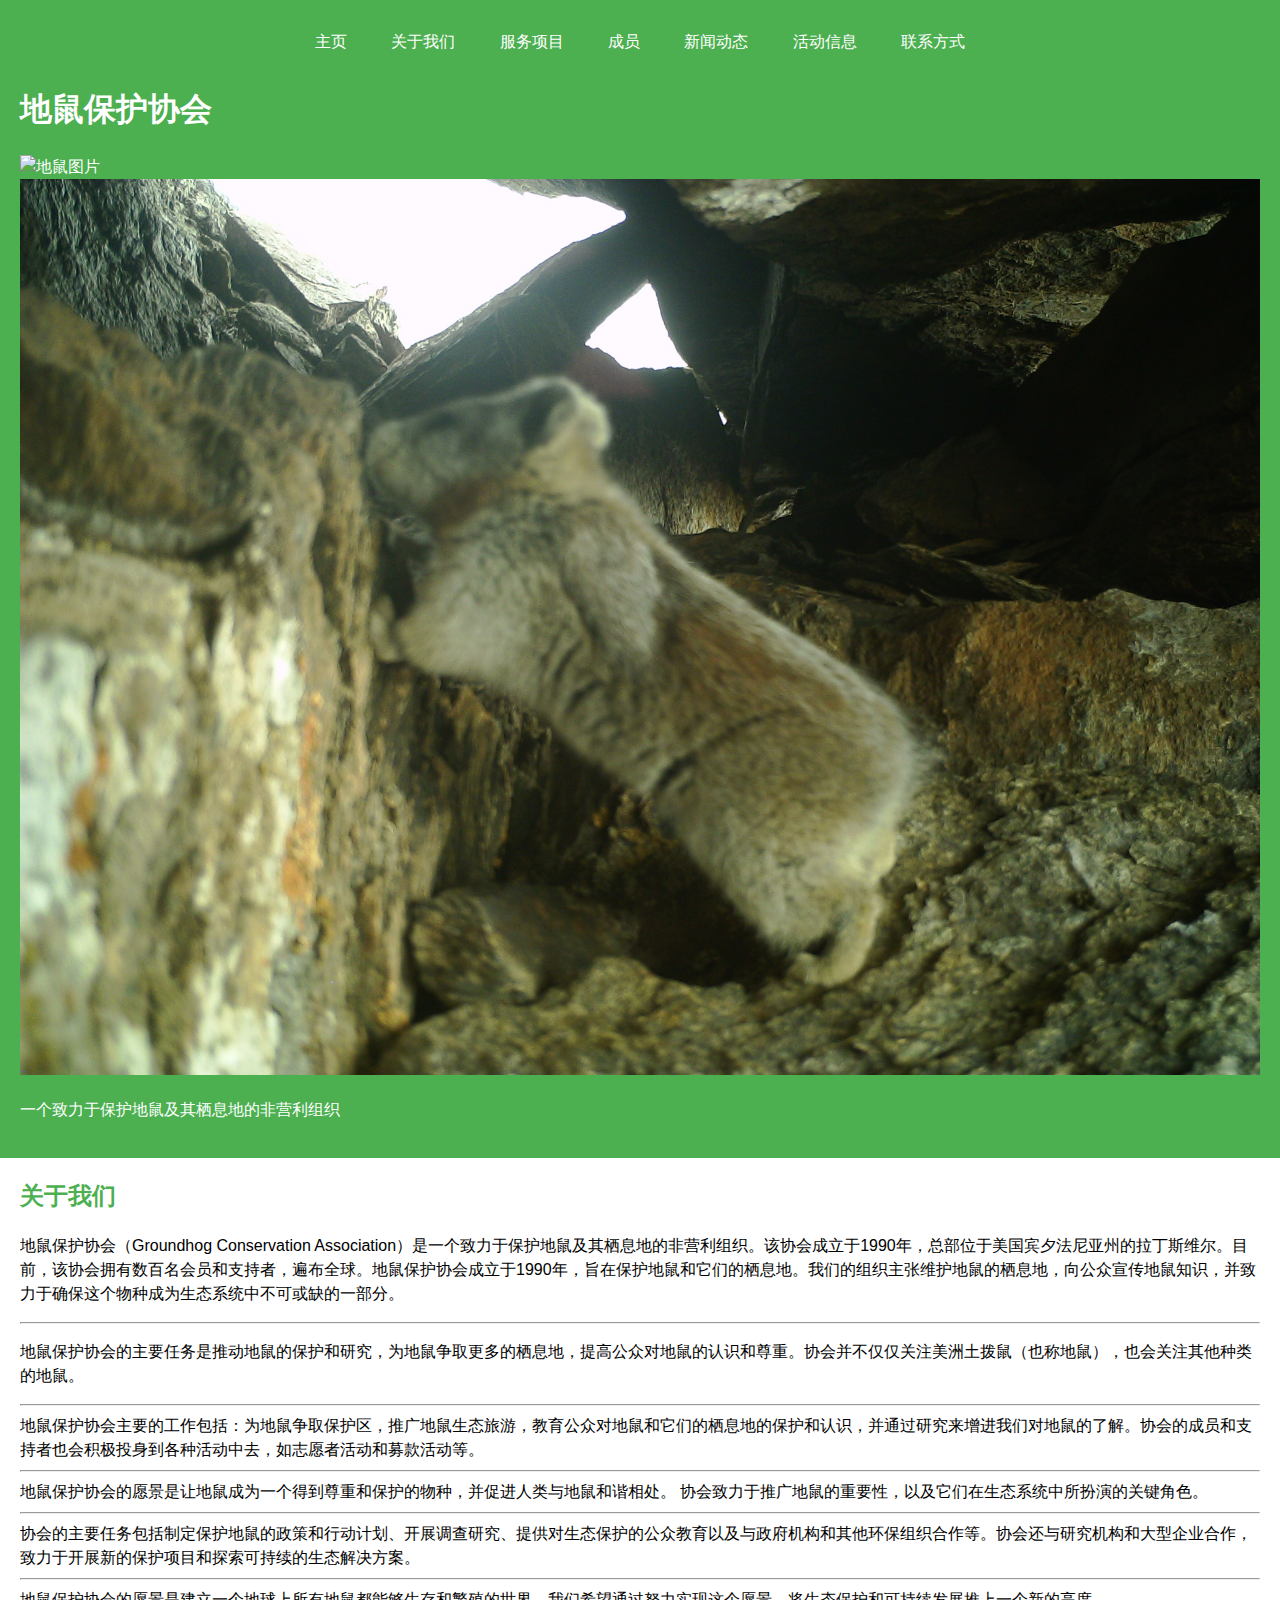
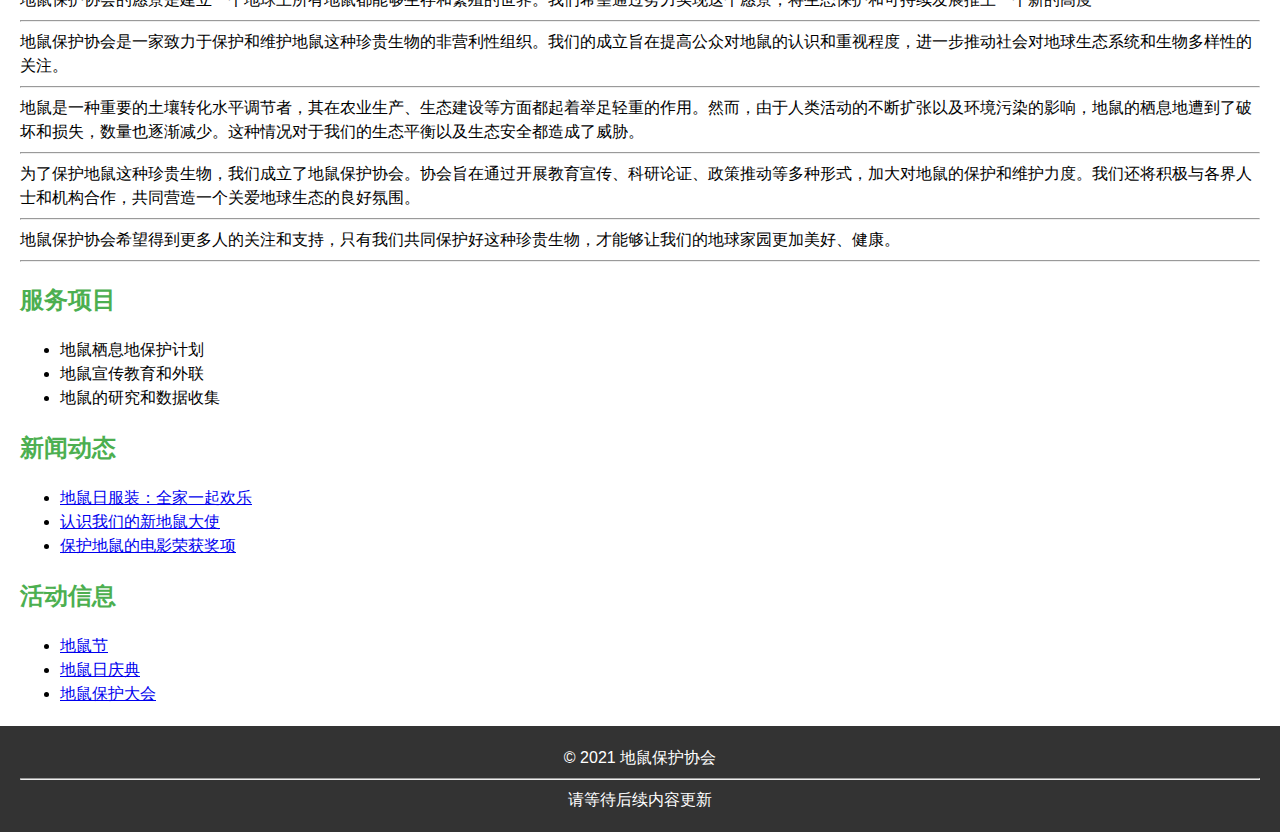
==== index.html @ 77ed2013 "Add files via upload" ====
<!DOCTYPE html>
<html>

<head>
	<meta charset="UTF-8">
	<title>地鼠保护协会</title>
	<link rel="stylesheet" href="../css/style.css">
</head>

<body>
	<header>
		<nav>
			<ul>
				<li><a href="#">主页</a></li>
				<li><a href="#">关于我们</a></li>
				<li><a href="#">服务项目</a></li>
				<li><a href="#">成员</a></li>
				<li><a href="#">新闻动态</a></li>
				<li><a href="#">活动信息</a></li>
				<li><a href="#">联系方式</a></li>
			</ul>
		</nav>
		<h1>地鼠保护协会</h1>
		<img src="https://pic.ntimg.cn/20131121/3822951_145518107000_2.jpg" height="60%" width="100%" alt="地鼠图片">
		<img src="../img/R-C.jpg" height="60%" width="100%" alt="地鼠图片">
		<p>一个致力于保护地鼠及其栖息地的非营利组织</p>
	</header>
	<main>
		<section>
			<h2>关于我们</h2>
			<p>地鼠保护协会（Groundhog Conservation
				Association）是一个致力于保护地鼠及其栖息地的非营利组织。该协会成立于1990年，总部位于美国宾夕法尼亚州的拉丁斯维尔。目前，该协会拥有数百名会员和支持者，遍布全球。地鼠保护协会成立于1990年，旨在保护地鼠和它们的栖息地。我们的组织主张维护地鼠的栖息地，向公众宣传地鼠知识，并致力于确保这个物种成为生态系统中不可或缺的一部分。
			</p>
			<hr>
			<p>地鼠保护协会的主要任务是推动地鼠的保护和研究，为地鼠争取更多的栖息地，提高公众对地鼠的认识和尊重。协会并不仅仅关注美洲土拨鼠（也称地鼠），也会关注其他种类的地鼠。
				<br>
				<hr>
				地鼠保护协会主要的工作包括：为地鼠争取保护区，推广地鼠生态旅游，教育公众对地鼠和它们的栖息地的保护和认识，并通过研究来增进我们对地鼠的了解。协会的成员和支持者也会积极投身到各种活动中去，如志愿者活动和募款活动等。

				<br>
				<hr> 地鼠保护协会的愿景是让地鼠成为一个得到尊重和保护的物种，并促进人类与地鼠和谐相处。

				协会致力于推广地鼠的重要性，以及它们在生态系统中所扮演的关键角色。<br>
				<hr>

				协会的主要任务包括制定保护地鼠的政策和行动计划、开展调查研究、提供对生态保护的公众教育以及与政府机构和其他环保组织合作等。协会还与研究机构和大型企业合作，致力于开展新的保护项目和探索可持续的生态解决方案。<br>
				<hr>

				地鼠保护协会的愿景是建立一个地球上所有地鼠都能够生存和繁殖的世界。我们希望通过努力实现这个愿景，将生态保护和可持续发展推上一个新的高度<br>
				<hr>

				地鼠保护协会是一家致力于保护和维护地鼠这种珍贵生物的非营利性组织。我们的成立旨在提高公众对地鼠的认识和重视程度，进一步推动社会对地球生态系统和生物多样性的关注。<br>
				<hr>

				地鼠是一种重要的土壤转化水平调节者，其在农业生产、生态建设等方面都起着举足轻重的作用。然而，由于人类活动的不断扩张以及环境污染的影响，地鼠的栖息地遭到了破坏和损失，数量也逐渐减少。这种情况对于我们的生态平衡以及生态安全都造成了威胁。<br>
				<hr>

				为了保护地鼠这种珍贵生物，我们成立了地鼠保护协会。协会旨在通过开展教育宣传、科研论证、政策推动等多种形式，加大对地鼠的保护和维护力度。我们还将积极与各界人士和机构合作，共同营造一个关爱地球生态的良好氛围。<br>
				<hr>

				地鼠保护协会希望得到更多人的关注和支持，只有我们共同保护好这种珍贵生物，才能够让我们的地球家园更加美好、健康。<br>
				<hr>
			</p>
		</section>
		<section>
			<h2>服务项目</h2>
			<ul>
				<li>地鼠栖息地保护计划</li>
				<li>地鼠宣传教育和外联</li>
				<li>地鼠的研究和数据收集</li>
			</ul>
		</section>
		<section>
			<h2>新闻动态</h2>
			<ul>
				<li><a href="#">地鼠日服装：全家一起欢乐</a></li>
				<li><a href="#">认识我们的新地鼠大使</a></li>
				<li><a href="#">保护地鼠的电影荣获奖项</a></li>
			</ul>
		</section>
		<section>
			<h2>活动信息</h2>
			<ul>
				<li><a href="#">地鼠节</a></li>
				<li><a href="#">地鼠日庆典</a></li>
				<li><a href="#">地鼠保护大会</a></li>
			</ul>
		</section>
	</main>
	<footer>
		<p>&copy; 2021 地鼠保护协会</p>
		<hr>
		<P>请等待后续内容更新</P>
	</footer>
</body>

</html>
---- css/style.css ----
/* 默认样式 */
body {
	font-size: 16px;
	font-family: Arial, sans-serif;
	line-height: 1.5;
	margin: 0;
	padding: 0;
}

header {
	background-color: #4CAF50;
	color: #fff;
	padding: 20px;
}

nav ul {
	margin: 0;
	padding: 0;
	list-style: none;
	text-align: center;
}

nav li {
	display: inline-block;
	margin: 0 10px;
}

nav a {
	display: inline-block;
	padding: 10px;
	color: #fff;
	text-decoration: none;
}

main {
	margin: 20px;
}

section {
	margin-bottom: 20px;
}

h2 {
	color: #4CAF50;
}

footer {
	background-color: #333;
	color: #fff;
	padding: 20px;
	text-align: center;
}

footer p {
	margin: 0;
}

/* 设备适配样式 */
@media screen and (max-width: 768px) {
	body {
		font-size: 14px;
	}
	
	header {
		padding: 10px;
	}
	
	nav li {
		display: block;
		margin: 10px;
	}
	
	main {
		margin: 10px;
	}
	
	section {
		margin-bottom: 10px;
	}
	
	h2 {
		font-size: 20px;
	}
	
	footer {
		padding: 10px;
	}
}
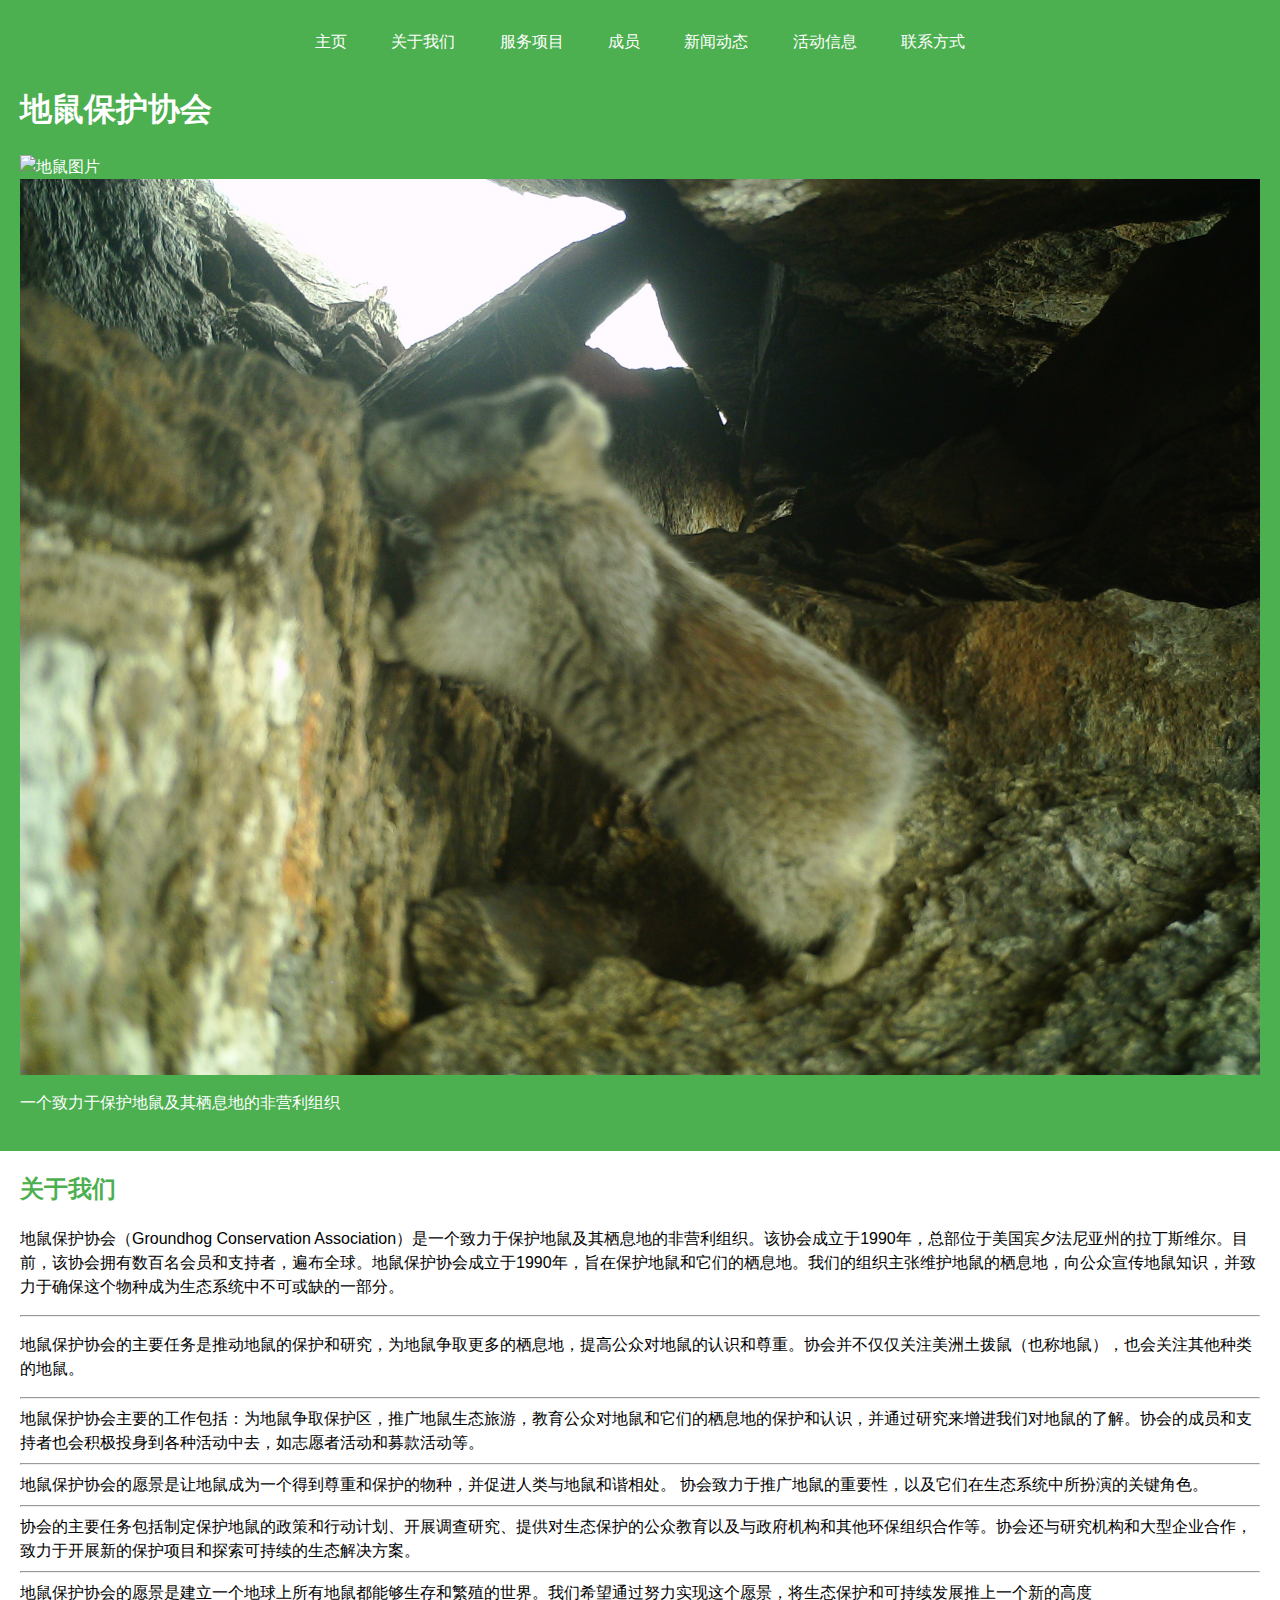
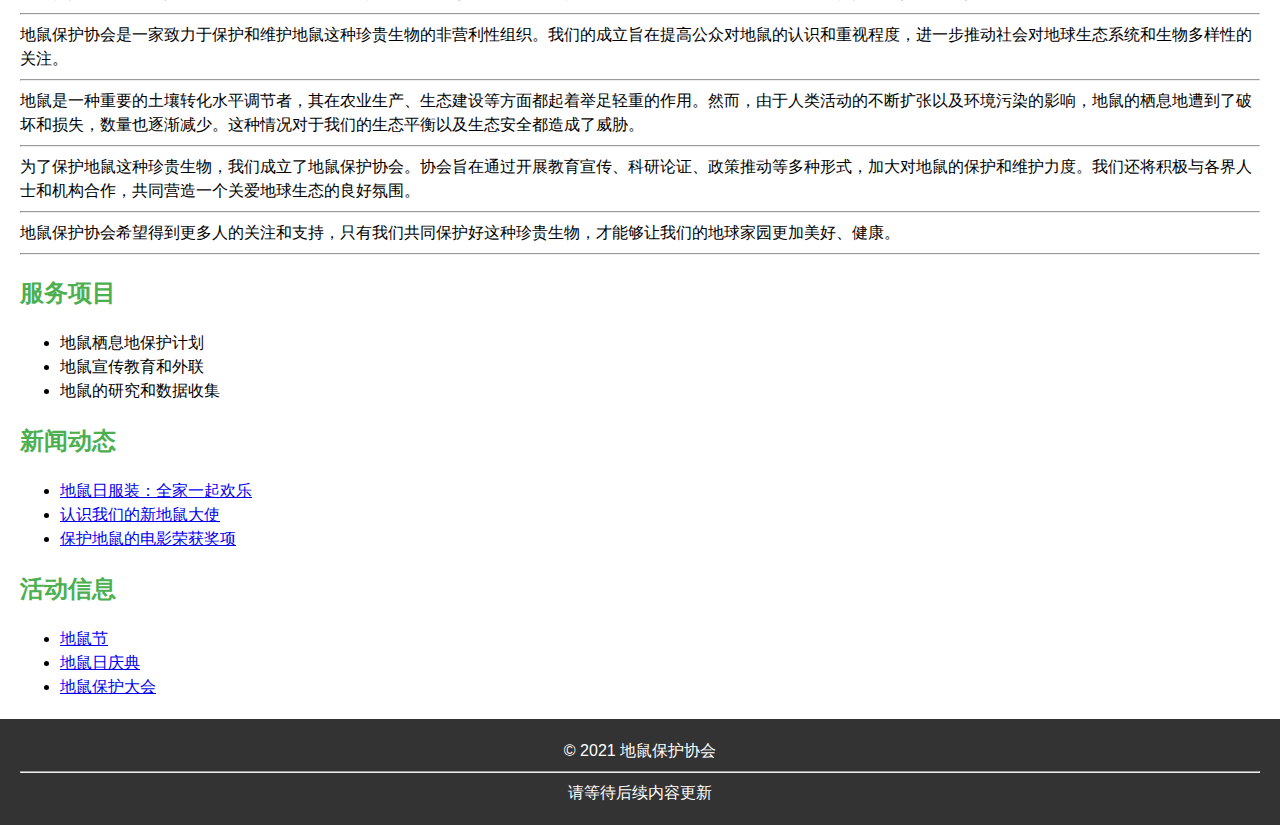
==== commit 45ee5b51: "Add files via upload" ====
--- a/index.html
+++ b/index.html
@@ -4,7 +4,7 @@
 <head>
 	<meta charset="UTF-8">
 	<title>地鼠保护协会</title>
-	<link rel="stylesheet" href="../css/style.css">
+	<link rel="stylesheet" href="./css/style.css">
 </head>
 
 <body>
@@ -21,8 +21,8 @@
 			</ul>
 		</nav>
 		<h1>地鼠保护协会</h1>
-		<img src="https://pic.ntimg.cn/20131121/3822951_145518107000_2.jpg" height="60%" width="100%" alt="地鼠图片">
-		<img src="../img/R-C.jpg" height="60%" width="100%" alt="地鼠图片">
+		<img src="https://pic.ntimg.cn/20131121/3822951_145518107000_2.jpg" height="50%" width="100%" alt="地鼠图片">
+		<img src="./img/R-C.jpg" height="50%" width="100%" alt="地鼠图片">
 		<p>一个致力于保护地鼠及其栖息地的非营利组织</p>
 	</header>
 	<main>
@@ -83,7 +83,7 @@
 			<ul>
 				<li><a href="#">地鼠节</a></li>
 				<li><a href="#">地鼠日庆典</a></li>
-				<li><a href="#">地鼠保护大会</a></li>
+				<li><a href="./html/1.html">地鼠保护大会</a></li>
 			</ul>
 		</section>
 	</main>
--- a/css/style.css
+++ b/css/style.css
@@ -55,6 +55,13 @@
 	margin: 0;
 }
 
+img {
+    display: block;
+    margin: 0 auto;
+}
+.mig{
+	margin-top: 50px;
+}
 /* 设备适配样式 */
 @media screen and (max-width: 768px) {
 	body {
